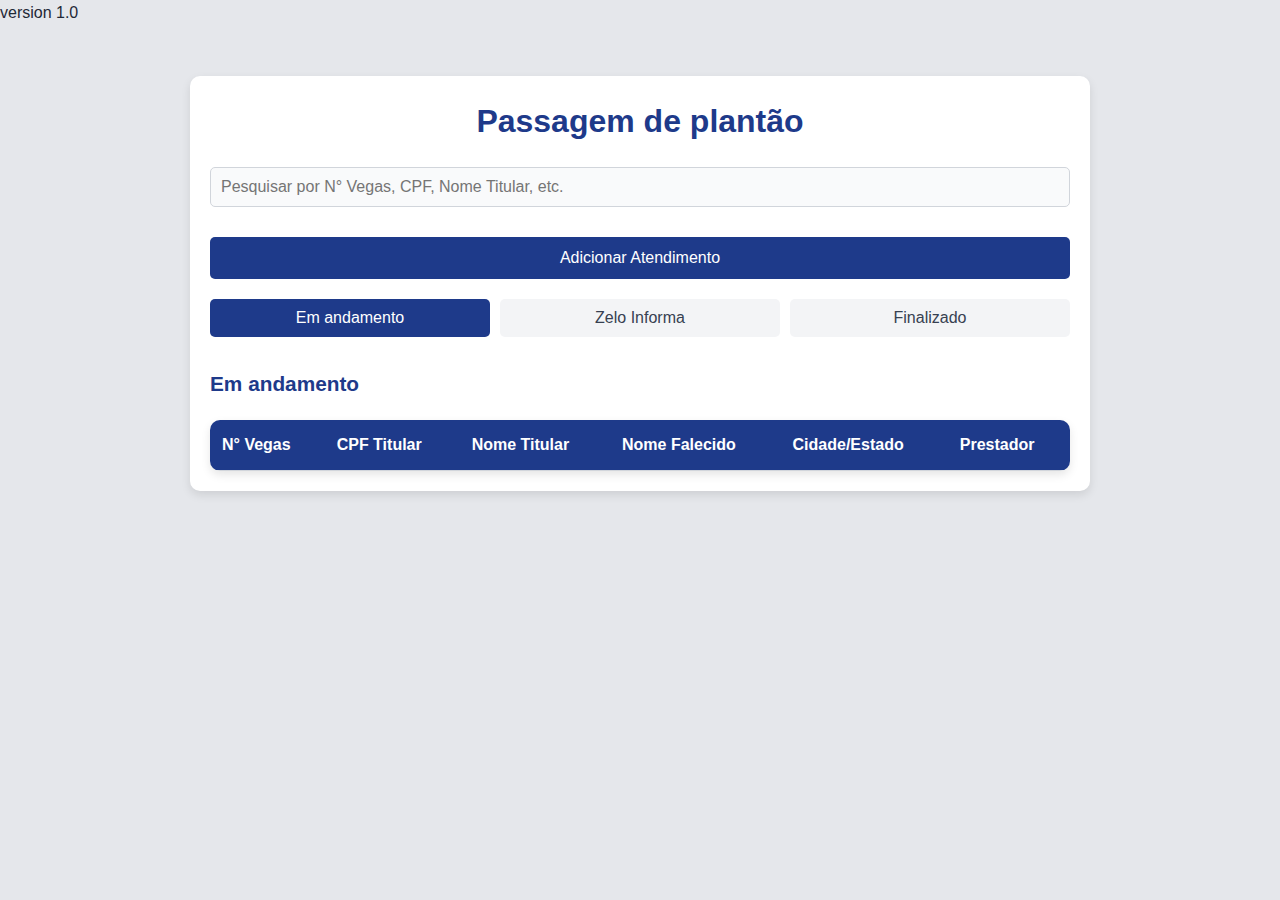
==== index.html @ 7480d8e6 "Add files via upload" ====
<!DOCTYPE html>
<html lang="pt-BR">
<head>
    <meta charset="UTF-8">
    <meta name="viewport" content="width=device-width, initial-scale=1.0">
    <title>ZELO UP</title>
    <link rel="stylesheet" href="styles.css">
    <link rel="icon" href="https://tse1.mm.bing.net/th/id/OIP.ejQZLejGCqdh-Z3VGnZ9AgHaEP?w=289&h=180&c=7&r=0&o=5&dpr=1.5&pid=1.7">
</head>
<body>
  version 1.0

    <div class="container">
      
        <h1>Passagem de plantão</h1>
        
        <!-- Campo de pesquisa -->
        <div class="campo-pesquisa">
            <input type="text" id="campoPesquisa" placeholder="Pesquisar por N° Vegas, CPF, Nome Titular, etc.">
        </div>

        <!-- Botão para abrir a modal -->
        <button id="abrirModal">Adicionar Atendimento</button>


        <!-- Abas -->
        <div class="abas">
            <button class="abaLink active" data-aba="emAndamento">Em andamento</button>
            <button class="abaLink" data-aba="zeloInforma">Zelo Informa</button>
            <button class="abaLink" data-aba="finalizado">Finalizado</button>
        </div>

        <!-- Conteúdo das abas -->
        <div id="emAndamento" class="abaConteudo active">
            <h2>Em andamento</h2>
            <table>
                <thead>
                    <tr>
                        <th>N° Vegas</th>
                        <th>CPF Titular</th>
                        <th>Nome Titular</th>
                        <th>Nome Falecido</th>
                        <th>Cidade/Estado</th>
                        <th>Prestador</th>
                    </tr>
                </thead>
                <tbody>
                    <!-- Dados serão inseridos aqui via JavaScript -->
                </tbody>
            </table>
        </div>

        <div id="zeloInforma" class="abaConteudo">
            <h2>Zelo Informa</h2>
            <table>
                <thead>
                    <tr>
                        <th>N° Vegas</th>
                        <th>CPF Titular</th>
                        <th>Nome Titular</th>
                        <th>Nome Falecido</th>
                        <th>Cidade/Estado</th>
                        <th>Prestador</th>
                    </tr>
                </thead>
                <tbody>
                    <!-- Dados serão inseridos aqui via JavaScript -->
                </tbody>
            </table>
        </div>

        <div id="finalizado" class="abaConteudo">
            <h2>Finalizado</h2>
            <table>
                <thead>
                    <tr>
                        <th>N° Vegas</th>
                        <th>CPF Titular</th>
                        <th>Nome Titular</th>
                        <th>Nome Falecido</th>
                        <th>Cidade/Estado</th>
                        <th>Prestador</th>
                    </tr>
                </thead>
                <tbody>
                    <!-- Dados serão inseridos aqui via JavaScript -->
                </tbody>
            </table>
        </div>

        <!-- Modal para adicionar atendimento -->
        <div id="modal" class="modal">
            <div class="modal-content">
                <span class="fecharModal">&times;</span>
                <h2>Adicionar Atendimento</h2>
                <form id="formAtendimento">
                    <label for="numeroVegas">N° Vegas:</label>
                    <input type="text" id="numeroVegas" name="numeroVegas" required>

                    <label for="cpfTitular">CPF Titular:</label>
                    <input type="text" id="cpfTitular" name="cpfTitular" required>

                    <label for="nomeTitular">Nome Titular:</label>
                    <input type="text" id="nomeTitular" name="nomeTitular" required>

                    <label for="nomeFalecido">Nome Falecido:</label>
                    <input type="text" id="nomeFalecido" name="nomeFalecido" required>

                    <label for="cidadeEstado">Cidade/Estado:</label>
                    <input type="text" id="cidadeEstado" name="cidadeEstado" required>

                    <label for="prestador">Prestador:</label>
                    <input type="text" id="prestador" name="prestador" required>

                    <label for="status">Status:</label>
                    <select id="status" name="status" required>
                        <option value="emAndamento">Em andamento</option>
                        <option value="zeloInforma">Zelo Informa</option>
                        <option value="finalizado">Finalizado</option>
                    </select>

                    <button type="submit">Salvar</button>
                </form>
            </div>
        </div>

        <!-- Modal de confirmação de salvamento -->
        <div id="modalConfirmacaoSalvar" class="modal">
            <div class="modal-content">
                <h2>Atendimento Salvo</h2>
                <p>O atendimento foi salvo com sucesso!</p>
                <button id="fecharConfirmacaoSalvar">Fechar</button>
            </div>
        </div>
    </div>

    <script src="script.js"></script>
</body>
</html>
---- styles.css ----
:root {
  --cor-primaria: #1E3A8A; /* Azul sofisticado */
  --cor-secundaria: #F59E0B; /* Laranja vibrante */
  --cor-terciaria: #F9FAFB; /* Branco suave */
}

/* Reset básico */
* {
    margin: 0;
    padding: 0;
    box-sizing: border-box;
}

body {
    margin: 0; /* Garantir que não há margens no body */
    padding: 0; /* Garantir que não há preenchimentos no body */
    font-family: 'Segoe UI', Tahoma, Geneva, Verdana, sans-serif;
    background-color: #E5E7EB;
    color: #1F2937;
    line-height: 1.6;
}


/* Estilo para o container principal */
.container {
    width: 90%;
    max-width: 1200px;
    margin: 0 auto; /* Margem superior e inferior zerada */
    padding: 20px;
    background-color: #FFFFFF;
    border-radius: 10px;
    box-shadow: 0 4px 10px rgba(0, 0, 0, 0.1);
}

h1 {
    text-align: center;
    color: var(--cor-primaria);
    margin-bottom: 20px;
    font-size: 2.5rem;
}

button {
    padding: 10px 20px;
    margin: 10px 0px;
    background-color: var(--cor-primaria);
    color: white;
    border: none;
    border-radius: 5px;
    cursor: pointer;
    transition: background-color 0.3s ease;
}

button:hover {
    background-color: #172554; /* Tom mais escuro do azul primário */
}

.campo-pesquisa {
    margin-bottom: 20px;
}

#campoPesquisa {
    width: 100%;
    padding: 10px;
    border: 1px solid #D1D5DB; /* Cinza suave */
    border-radius: 5px;
    font-size: 16px;
    background-color: var(--cor-terciaria);
    color: #374151;
    transition: border-color 0.3s ease;
}

#campoPesquisa:focus {
    border-color: var(--cor-primaria);
    outline: none;
    box-shadow: 0 0 5px rgba(30, 58, 138, 0.5);
}

.abas {
    display: flex;
    gap: 10px;
    margin-bottom: 20px;
}

.abaLink {
    padding: 10px 20px;
    background-color: #F3F4F6;
    color: #374151;
    border: none;
    border-radius: 5px;
    cursor: pointer;
    transition: background-color 0.3s ease, color 0.3s ease;
}

.abaLink.active {
    background-color: var(--cor-primaria);
    color: white;
}

.abaLink:hover {
    background-color: #1C3B7C; /* Azul mais escuro */
    color: white;
}

.abaConteudo {
    display: none;
}

.abaConteudo.active {
    display: block;
}

table {
    width: 100%;
    border-collapse: collapse;
    margin-top: 20px;
    background-color: var(--cor-terciaria);
    border-radius: 10px;
    overflow: hidden;
    box-shadow: 0 4px 10px rgba(0, 0, 0, 0.1);
}

th, td {
    padding: 12px;
    text-align: left;
    border-bottom: 1px solid #D1D5DB;
}

th {
    background-color: var(--cor-primaria);
    color: white;
}

tr:hover {
    background-color: #F1F5F9;
}

.modal {
    display: none;
    position: fixed;
    top: 0;
    left: 0;
    width: 100%;
    height: 100%;
    background-color: rgba(0, 0, 0, 0.5);
    justify-content: center;
    align-items: center;
}

.modal-content {
    background-color: #FFFFFF;
    padding: 20px;
    border-radius: 10px;
    width: 90%;
    max-width: 500px;
    box-shadow: 0 4px 10px rgba(0, 0, 0, 0.2);
    position: relative;
}

.fecharModal {
    position: absolute;
    top: 10px;
    right: 10px;
    font-size: 24px;
    cursor: pointer;
    color: #374151;
    transition: color 0.3s ease;
}

.fecharModal:hover {
    color: var(--cor-primaria);
}

form label {
    font-weight: bold;
    display: block;
    margin-top: 10px;
    color: #374151;
}

form input, form select, form textarea {
    width: 100%;
    padding: 8px;
    border: 1px solid #D1D5DB;
    border-radius: 5px;
    margin-top: 5px;
    background-color: var(--cor-terciaria);
    color: #374151;
    transition: border-color 0.3s ease;
}

form input:focus, form select:focus, form textarea:focus {
    border-color: var(--cor-primaria);
    outline: none;
}

form button {
    width: 100%;
    padding: 10px;
    background-color: var(--cor-primaria);
    color: white;
    border: none;
    border-radius: 5px;
    cursor: pointer;
    margin-top: 20px;
    transition: background-color 0.3s ease;
}

form button:hover {
    background-color: #172554;
}

/* Responsividade */
@media (max-width: 768px) {
    .abas {
        flex-direction: column;
    }

    .abaLink {
        width: 100%;
    }

    .modal-content {
        width: 95%;
    }
}

/* Estilo para checklist */
#checklist input[type="checkbox"] {
    margin-right: 10px;
    width: 18px;
    height: 18px;
    cursor: pointer;
    accent-color: var(--cor-primaria);
}
:root {
  --cor-primaria: #1E3A8A; /* Azul sofisticado */
  --cor-secundaria: #F59E0B; /* Laranja vibrante */
  --cor-terciaria: #F9FAFB; /* Branco suave */
  --cor-perigo: #DC3545; /* Vermelho para ações perigosas */
  --cor-sucesso: #16A34A; /* Verde para confirmações */
}

/* Reset básico */
* {
    margin: 0;
    padding: 0;
    box-sizing: border-box;
}

body {
    font-family: 'Segoe UI', Tahoma, Geneva, Verdana, sans-serif;
    background-color: #E5E7EB; /* Cinza claro elegante */
    color: #1F2937; /* Cinza escuro para melhor leitura */
    line-height: 1.6;
}

.container {
    width: 90%;
    max-width: 900px;
    margin: 50px auto;
    padding: 20px;
    background-color: #FFFFFF; /* Fundo branco puro */
    border-radius: 10px;
    box-shadow: 0 4px 10px rgba(0, 0, 0, 0.1);
    position: relative;
}

/* Botão de fechar */
.fecharDetalhescontainer {
    display: flex;
    justify-content: flex-end;
}

.fecharDetalhes {
    font-size: 24px;
    cursor: pointer;
    color: #374151;
    transition: color 0.3s ease;
}

.fecharDetalhes:hover {
    color: var(--cor-primaria);
}

h1 {
    text-align: center;
    color: var(--cor-primaria);
    margin-bottom: 20px;
    font-size: 2rem;
}

/* Estilo dos inputs e selects */
form label {
    font-weight: bold;
    display: block;
    margin-top: 10px;
    color: #374151;
}

form input, form select, form textarea {
    width: 100%;
    padding: 10px;
    border: 1px solid #D1D5DB;
    border-radius: 5px;
    margin-top: 5px;
    background-color: var(--cor-terciaria);
    color: #374151;
    transition: border-color 0.3s ease;
}

form input:focus, form select:focus, form textarea:focus {
    border-color: var(--cor-primaria);
    outline: none;
    box-shadow: 0 0 5px rgba(30, 58, 138, 0.5);
}

/* Área de checklist e observações */
.checklist-observacoes-container {
    display: flex;
    gap: 20px;
    margin-top: 20px;
    flex-wrap: wrap;
}

.checklist-observacoes-container > div {
    flex: 1;
    min-width: 280px;
}

h2 {
    color: var(--cor-primaria);
    font-size: 1.3rem;
    margin-bottom: 10px;
}

/* Checklist */
#checklist {
    list-style: none;
    padding: 0;
    display: grid;
    grid-template-columns: auto auto;
    justify-content: space-bettewen
}

#checklist li {
    display: flex;
    align-items: center;
    gap: 10px;
    margin-bottom: 8px;
}

#checklist input[type="checkbox"] {
    width: 18px;
    height: 18px;
    cursor: pointer;
    accent-color: var(--cor-primaria);
}

/* Observações */
.observacoes-container textarea {
    width: 100%;
    padding: 10px;
    border: 1px solid #D1D5DB;
    border-radius: 5px;
    resize: none;
}

#listaObservacoes {
    list-style: none;
    padding: 0;
    margin-top: 10px;
}

#listaObservacoes li {
    background: #F3F4F6;
    padding: 10px;
    margin-top: 5px;
    border-radius: 5px;
    font-size: 14px;
}

/* Botões */
button {
    padding: 12px;
    width: 100%;
    border: none;
    border-radius: 5px;
    cursor: pointer;
    font-size: 16px;
    transition: background-color 0.3s ease;
}

button[type="submit"] {
    background-color: var(--cor-primaria);
    color: white;
}

button[type="submit"]:hover {
    background-color: #172554;
}

#adicionarObservacao {
    background-color: var(--cor-secundaria);
    color: white;
    margin-top: 10px;
}

#adicionarObservacao:hover {
    background-color: #d97706;
}

#deletarAtendimento {
    background-color: var(--cor-perigo);
    color: white;
    margin-top: 20px;
}

#deletarAtendimento:hover {
    background-color: #b02a37;
}

/* Modal de confirmação */
.modal {
    display: none;
    position: fixed;
    top: 0;
    left: 0;
    width: 100%;
    height: 100%;
    background-color: rgba(0, 0, 0, 0.5);
    justify-content: center;
    align-items: center;
}

.modal-content {
    background-color: #FFFFFF;
    padding: 20px;
    border-radius: 10px;
    width: 90%;
    max-width: 400px;
    box-shadow: 0 4px 10px rgba(0, 0, 0, 0.2);
    text-align: center;
}

.modal-content h2 {
    color: var(--cor-perigo);
    margin-bottom: 10px;
}

.modal-content p {
    margin-bottom: 20px;
}

#confirmarDelecao {
    background-color: var(--cor-perigo);
    color: white;
}

#confirmarDelecao:hover {
    background-color: #b02a37;
}

#cancelarDelecao {
    background-color: var(--cor-sucesso);
    color: white;
    margin-top: 10px;
}

#cancelarDelecao:hover {
    background-color: #15803D;
}

/* Responsividade */
@media (max-width: 768px) {
    .checklist-observacoes-container {
        flex-direction: column;
    }

    .modal-content {
        width: 95%;
    }
}
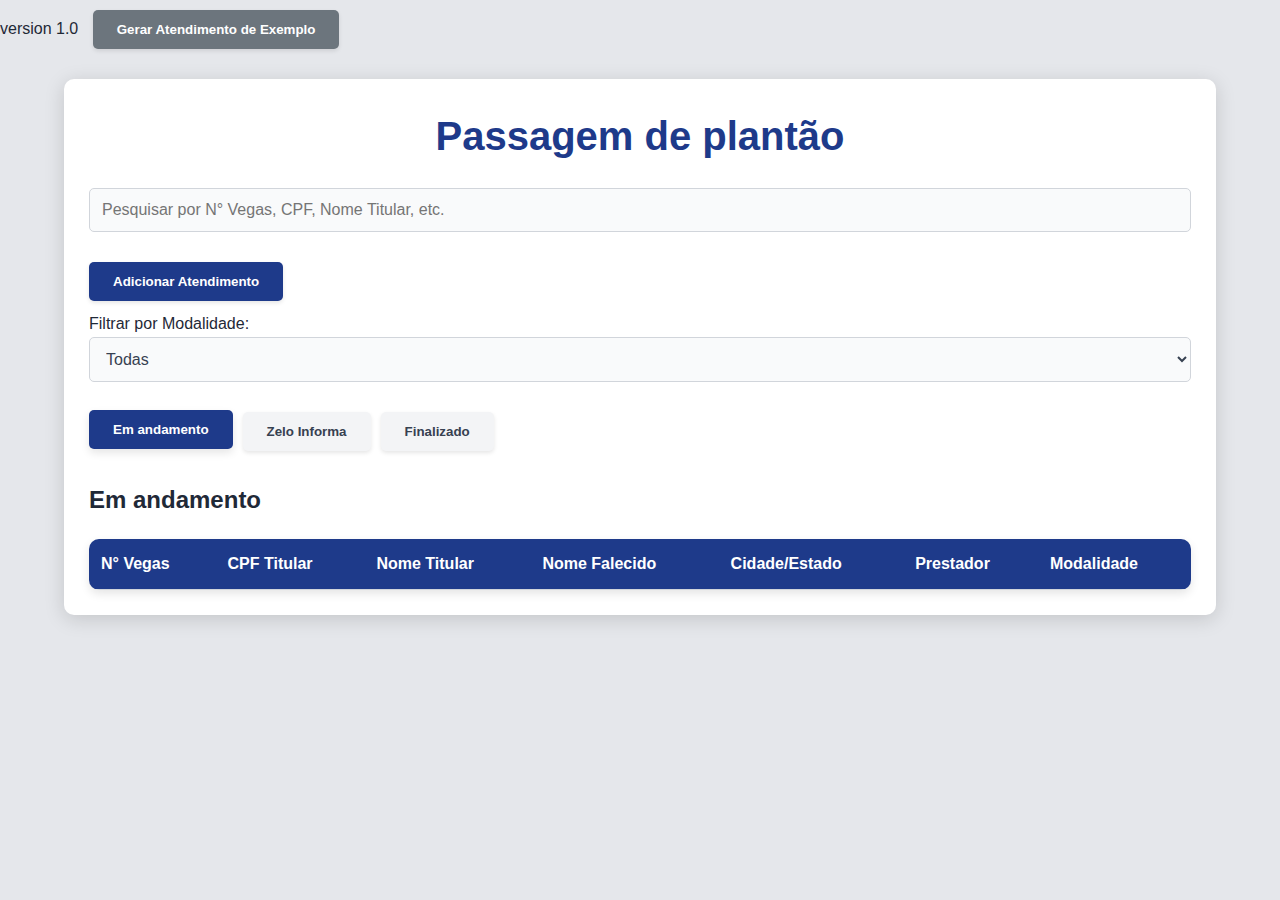
==== commit 0ead4b50: "Add files via upload" ====
--- a/index.html
+++ b/index.html
@@ -9,10 +9,12 @@
 </head>
 <body>
   version 1.0
+   <button id="gerarAtendimentoExemplo">Gerar Atendimento de Exemplo</button>
 
     <div class="container">
       
         <h1>Passagem de plantão</h1>
+        
         
         <!-- Campo de pesquisa -->
         <div class="campo-pesquisa">
@@ -21,6 +23,17 @@
 
         <!-- Botão para abrir a modal -->
         <button id="abrirModal">Adicionar Atendimento</button>
+                    <!-- Campo de filtro por modalidade -->
+<div class="campo-filtro">
+  <label for="filtroModalidade">Filtrar por Modalidade:</label>
+  <select id="filtroModalidade">
+    <option value="todas">Todas</option>
+    <option value="MAWDY">MAWDY</option>
+    <option value="PET">PET</option>
+    <option value="B2C">B2C</option>
+    <option value="B2B">B2B</option>
+  </select>
+</div>
 
 
         <!-- Abas -->
@@ -33,6 +46,7 @@
         <!-- Conteúdo das abas -->
         <div id="emAndamento" class="abaConteudo active">
             <h2>Em andamento</h2>
+
             <table>
                 <thead>
                     <tr>
@@ -42,6 +56,7 @@
                         <th>Nome Falecido</th>
                         <th>Cidade/Estado</th>
                         <th>Prestador</th>
+                        <th>Modalidade</th>
                     </tr>
                 </thead>
                 <tbody>
@@ -61,6 +76,7 @@
                         <th>Nome Falecido</th>
                         <th>Cidade/Estado</th>
                         <th>Prestador</th>
+                        <th>Modalidade</th>
                     </tr>
                 </thead>
                 <tbody>
@@ -80,6 +96,7 @@
                         <th>Nome Falecido</th>
                         <th>Cidade/Estado</th>
                         <th>Prestador</th>
+                        <th>Modalidade</th>
                     </tr>
                 </thead>
                 <tbody>
@@ -112,11 +129,20 @@
                     <label for="prestador">Prestador:</label>
                     <input type="text" id="prestador" name="prestador" required>
 
+                    <label for="modalidade">Modalidade:</label>
+                    <select id="modalidade" name="modalidade" required>
+                        <option value="MAWDY">MAWDY</option>
+                        <option value="PET">PET</option>
+                        <option value="B2C">B2C</option>
+                        <option value="B2B">B2B</option>
+                    </select>
+
                     <label for="status">Status:</label>
                     <select id="status" name="status" required>
                         <option value="emAndamento">Em andamento</option>
                         <option value="zeloInforma">Zelo Informa</option>
                         <option value="finalizado">Finalizado</option>
+                        <option value="cancelado">Cancelado</option>
                     </select>
 
                     <button type="submit">Salvar</button>
@@ -136,4 +162,4 @@
 
     <script src="script.js"></script>
 </body>
-</html>
+</html>--- a/styles.css
+++ b/styles.css
@@ -1,7 +1,20 @@
+
+#gerarAtendimentoExemplo {
+    background-color: #6c757d;
+    color: white;
+    margin-left: 10px;
+}
+
+#gerarAtendimentoExemplo:hover {
+    background-color: #5a6268;
+}
+
 :root {
   --cor-primaria: #1E3A8A; /* Azul sofisticado */
   --cor-secundaria: #F59E0B; /* Laranja vibrante */
   --cor-terciaria: #F9FAFB; /* Branco suave */
+  --cor-perigo: #DC3545; /* Vermelho para ações perigosas */
+  --cor-sucesso: #16A34A; /* Verde para confirmações */
 }
 
 /* Reset básico */
@@ -12,24 +25,29 @@
 }
 
 body {
-    margin: 0; /* Garantir que não há margens no body */
-    padding: 0; /* Garantir que não há preenchimentos no body */
+    margin: 0;
+    padding: 0;
     font-family: 'Segoe UI', Tahoma, Geneva, Verdana, sans-serif;
     background-color: #E5E7EB;
     color: #1F2937;
     line-height: 1.6;
 }
 
-
 /* Estilo para o container principal */
 .container {
     width: 90%;
     max-width: 1200px;
-    margin: 0 auto; /* Margem superior e inferior zerada */
-    padding: 20px;
+    margin: 20px auto;
+    padding: 25px;
     background-color: #FFFFFF;
     border-radius: 10px;
-    box-shadow: 0 4px 10px rgba(0, 0, 0, 0.1);
+    box-shadow: 0 4px 20px rgba(0, 0, 0, 0.15);
+    animation: fadeIn 0.5s ease-out;
+}
+
+@keyframes fadeIn {
+    from { opacity: 0; transform: translateY(-10px); }
+    to { opacity: 1; transform: translateY(0); }
 }
 
 h1 {
@@ -40,18 +58,27 @@
 }
 
 button {
-    padding: 10px 20px;
+    padding: 12px 24px;
     margin: 10px 0px;
     background-color: var(--cor-primaria);
     color: white;
     border: none;
     border-radius: 5px;
     cursor: pointer;
-    transition: background-color 0.3s ease;
+    transition: all 0.3s cubic-bezier(0.25, 0.8, 0.25, 1);
+    font-weight: 600;
+    box-shadow: 0 2px 4px rgba(0, 0, 0, 0.1);
 }
 
 button:hover {
-    background-color: #172554; /* Tom mais escuro do azul primário */
+    background-color: #172554;
+    transform: translateY(-2px);
+    box-shadow: 0 4px 8px rgba(0, 0, 0, 0.2);
+}
+
+button:active {
+    transform: translateY(0);
+    box-shadow: 0 2px 4px rgba(0, 0, 0, 0.1);
 }
 
 .campo-pesquisa {
@@ -60,19 +87,20 @@
 
 #campoPesquisa {
     width: 100%;
-    padding: 10px;
-    border: 1px solid #D1D5DB; /* Cinza suave */
+    padding: 12px;
+    border: 1px solid #D1D5DB;
     border-radius: 5px;
     font-size: 16px;
     background-color: var(--cor-terciaria);
     color: #374151;
-    transition: border-color 0.3s ease;
+    transition: all 0.3s ease;
 }
 
 #campoPesquisa:focus {
     border-color: var(--cor-primaria);
     outline: none;
-    box-shadow: 0 0 5px rgba(30, 58, 138, 0.5);
+    box-shadow: 0 0 0 3px rgba(30, 58, 138, 0.2);
+    transform: scale(1.01);
 }
 
 .abas {
@@ -82,27 +110,32 @@
 }
 
 .abaLink {
-    padding: 10px 20px;
+    padding: 12px 24px;
     background-color: #F3F4F6;
     color: #374151;
     border: none;
     border-radius: 5px;
     cursor: pointer;
-    transition: background-color 0.3s ease, color 0.3s ease;
+    transition: all 0.3s cubic-bezier(0.25, 0.8, 0.25, 1);
+    font-weight: 600;
 }
 
 .abaLink.active {
     background-color: var(--cor-primaria);
     color: white;
+    transform: translateY(-2px);
+    box-shadow: 0 4px 8px rgba(0, 0, 0, 0.1);
 }
 
 .abaLink:hover {
-    background-color: #1C3B7C; /* Azul mais escuro */
+    background-color: #1C3B7C;
     color: white;
+    transform: translateY(-2px);
 }
 
 .abaConteudo {
     display: none;
+    animation: fadeIn 0.5s ease-out;
 }
 
 .abaConteudo.active {
@@ -117,21 +150,31 @@
     border-radius: 10px;
     overflow: hidden;
     box-shadow: 0 4px 10px rgba(0, 0, 0, 0.1);
+    transition: all 0.3s ease;
 }
 
 th, td {
     padding: 12px;
     text-align: left;
     border-bottom: 1px solid #D1D5DB;
+    transition: background-color 0.2s ease;
 }
 
 th {
     background-color: var(--cor-primaria);
     color: white;
+    position: sticky;
+    top: 0;
+}
+
+tr {
+    transition: all 0.2s ease;
 }
 
 tr:hover {
     background-color: #F1F5F9;
+    transform: scale(1.01);
+    box-shadow: 0 2px 8px rgba(0, 0, 0, 0.1);
 }
 
 .modal {
@@ -144,339 +187,365 @@
     background-color: rgba(0, 0, 0, 0.5);
     justify-content: center;
     align-items: center;
+    z-index: 1000;
+    animation: fadeIn 0.3s ease-out;
 }
 
 .modal-content {
     background-color: #FFFFFF;
-    padding: 20px;
+    padding: 25px;
     border-radius: 10px;
     width: 90%;
     max-width: 500px;
-    box-shadow: 0 4px 10px rgba(0, 0, 0, 0.2);
+    box-shadow: 0 5px 15px rgba(0, 0, 0, 0.3);
     position: relative;
+    animation: modalSlideIn 0.3s ease-out;
+}
+
+@keyframes modalSlideIn {
+    from { opacity: 0; transform: translateY(-20px); }
+    to { opacity: 1; transform: translateY(0); }
 }
 
 .fecharModal {
     position: absolute;
-    top: 10px;
-    right: 10px;
-    font-size: 24px;
+    top: 15px;
+    right: 15px;
+    font-size: 28px;
     cursor: pointer;
     color: #374151;
-    transition: color 0.3s ease;
+    transition: all 0.3s ease;
 }
 
 .fecharModal:hover {
     color: var(--cor-primaria);
+    transform: rotate(90deg);
 }
 
 form label {
     font-weight: bold;
     display: block;
-    margin-top: 10px;
+    margin-top: 15px;
     color: #374151;
+    transition: all 0.2s ease;
 }
 
 form input, form select, form textarea {
     width: 100%;
-    padding: 8px;
+    padding: 12px;
     border: 1px solid #D1D5DB;
     border-radius: 5px;
-    margin-top: 5px;
+    margin-top: 8px;
     background-color: var(--cor-terciaria);
     color: #374151;
-    transition: border-color 0.3s ease;
+    transition: all 0.3s ease;
 }
 
 form input:focus, form select:focus, form textarea:focus {
     border-color: var(--cor-primaria);
     outline: none;
+    box-shadow: 0 0 0 3px rgba(30, 58, 138, 0.2);
+    transform: scale(1.01);
 }
 
 form button {
     width: 100%;
-    padding: 10px;
+    padding: 12px;
     background-color: var(--cor-primaria);
     color: white;
     border: none;
     border-radius: 5px;
     cursor: pointer;
     margin-top: 20px;
-    transition: background-color 0.3s ease;
+    transition: all 0.3s cubic-bezier(0.25, 0.8, 0.25, 1);
 }
 
 form button:hover {
     background-color: #172554;
-}
-
-/* Responsividade */
-@media (max-width: 768px) {
-    .abas {
-        flex-direction: column;
-    }
-
-    .abaLink {
-        width: 100%;
-    }
-
-    .modal-content {
-        width: 95%;
-    }
+    transform: translateY(-2px);
 }
 
 /* Estilo para checklist */
-#checklist input[type="checkbox"] {
-    margin-right: 10px;
-    width: 18px;
-    height: 18px;
-    cursor: pointer;
-    accent-color: var(--cor-primaria);
-}
-:root {
-  --cor-primaria: #1E3A8A; /* Azul sofisticado */
-  --cor-secundaria: #F59E0B; /* Laranja vibrante */
-  --cor-terciaria: #F9FAFB; /* Branco suave */
-  --cor-perigo: #DC3545; /* Vermelho para ações perigosas */
-  --cor-sucesso: #16A34A; /* Verde para confirmações */
-}
-
-/* Reset básico */
-* {
-    margin: 0;
-    padding: 0;
-    box-sizing: border-box;
-}
-
-body {
-    font-family: 'Segoe UI', Tahoma, Geneva, Verdana, sans-serif;
-    background-color: #E5E7EB; /* Cinza claro elegante */
-    color: #1F2937; /* Cinza escuro para melhor leitura */
-    line-height: 1.6;
-}
-
-.container {
-    width: 90%;
-    max-width: 900px;
-    margin: 50px auto;
-    padding: 20px;
-    background-color: #FFFFFF; /* Fundo branco puro */
-    border-radius: 10px;
-    box-shadow: 0 4px 10px rgba(0, 0, 0, 0.1);
-    position: relative;
-}
-
-/* Botão de fechar */
-.fecharDetalhescontainer {
-    display: flex;
-    justify-content: flex-end;
-}
-
-.fecharDetalhes {
-    font-size: 24px;
-    cursor: pointer;
-    color: #374151;
-    transition: color 0.3s ease;
-}
-
-.fecharDetalhes:hover {
-    color: var(--cor-primaria);
-}
-
-h1 {
-    text-align: center;
-    color: var(--cor-primaria);
-    margin-bottom: 20px;
-    font-size: 2rem;
-}
-
-/* Estilo dos inputs e selects */
-form label {
-    font-weight: bold;
-    display: block;
-    margin-top: 10px;
-    color: #374151;
-}
-
-form input, form select, form textarea {
-    width: 100%;
-    padding: 10px;
-    border: 1px solid #D1D5DB;
-    border-radius: 5px;
-    margin-top: 5px;
-    background-color: var(--cor-terciaria);
-    color: #374151;
-    transition: border-color 0.3s ease;
-}
-
-form input:focus, form select:focus, form textarea:focus {
-    border-color: var(--cor-primaria);
-    outline: none;
-    box-shadow: 0 0 5px rgba(30, 58, 138, 0.5);
-}
-
-/* Área de checklist e observações */
-.checklist-observacoes-container {
-    display: flex;
-    gap: 20px;
-    margin-top: 20px;
-    flex-wrap: wrap;
-}
-
-.checklist-observacoes-container > div {
-    flex: 1;
-    min-width: 280px;
-}
-
-h2 {
-    color: var(--cor-primaria);
-    font-size: 1.3rem;
-    margin-bottom: 10px;
-}
-
-/* Checklist */
 #checklist {
     list-style: none;
     padding: 0;
     display: grid;
     grid-template-columns: auto auto;
-    justify-content: space-bettewen
+    gap: 10px;
 }
 
 #checklist li {
     display: flex;
     align-items: center;
-    gap: 10px;
-    margin-bottom: 8px;
+    padding: 8px;
+    border-radius:5px;
+transition: all 0.2s ease;
+}
+
+#checklist li:hover {
+background-color: #F3F4F6;
+transform: translateX(5px);
 }
 
 #checklist input[type="checkbox"] {
-    width: 18px;
-    height: 18px;
-    cursor: pointer;
-    accent-color: var(--cor-primaria);
-}
-
-/* Observações */
+margin-right: 10px;
+width: 18px;
+height: 18px;
+cursor: pointer;
+accent-color: var(--cor-primaria);
+transition: transform 0.2s ease;
+}
+
+#checklist input[type="checkbox"]:hover {
+transform: scale(1.1);
+}
+
+/* Estilo para observações */
 .observacoes-container textarea {
-    width: 100%;
-    padding: 10px;
-    border: 1px solid #D1D5DB;
-    border-radius: 5px;
-    resize: none;
+width: 100%;
+padding: 12px;
+border: 1px solid #D1D5DB;
+border-radius: 5px;
+resize: none;
+transition: all 0.3s ease;
+}
+
+.observacoes-container textarea:focus {
+border-color: var(--cor-primaria);
+outline: none;
+box-shadow: 0 0 0 3px rgba(30, 58, 138, 0.2);
 }
 
 #listaObservacoes {
-    list-style: none;
-    padding: 0;
-    margin-top: 10px;
+list-style: none;
+padding: 0;
+margin-top: 10px;
 }
 
 #listaObservacoes li {
-    background: #F3F4F6;
-    padding: 10px;
-    margin-top: 5px;
-    border-radius: 5px;
-    font-size: 14px;
-}
-
-/* Botões */
-button {
-    padding: 12px;
-    width: 100%;
-    border: none;
-    border-radius: 5px;
-    cursor: pointer;
-    font-size: 16px;
-    transition: background-color 0.3s ease;
-}
-
-button[type="submit"] {
-    background-color: var(--cor-primaria);
-    color: white;
-}
-
-button[type="submit"]:hover {
-    background-color: #172554;
-}
-
+background: #F3F4F6;
+padding: 12px;
+margin-top: 8px;
+border-radius: 5px;
+font-size: 14px;
+transition: all 0.3s ease;
+animation: fadeIn 0.5s ease-out;
+}
+
+#listaObservacoes li:hover {
+background: #E5E7EB;
+transform: translateX(5px);
+}
+
+/* Botões específicos */
 #adicionarObservacao {
-    background-color: var(--cor-secundaria);
-    color: white;
-    margin-top: 10px;
+background-color: var(--cor-secundaria);
+color: white;
+margin-top: 10px;
 }
 
 #adicionarObservacao:hover {
-    background-color: #d97706;
+background-color: #D97706;
 }
 
 #deletarAtendimento {
-    background-color: var(--cor-perigo);
-    color: white;
-    margin-top: 20px;
+background-color: var(--cor-perigo);
+color: white;
 }
 
 #deletarAtendimento:hover {
-    background-color: #b02a37;
+background-color: #B91C1C;
 }
 
 /* Modal de confirmação */
-.modal {
-    display: none;
-    position: fixed;
-    top: 0;
-    left: 0;
-    width: 100%;
-    height: 100%;
-    background-color: rgba(0, 0, 0, 0.5);
-    justify-content: center;
-    align-items: center;
-}
-
-.modal-content {
-    background-color: #FFFFFF;
-    padding: 20px;
-    border-radius: 10px;
-    width: 90%;
-    max-width: 400px;
-    box-shadow: 0 4px 10px rgba(0, 0, 0, 0.2);
-    text-align: center;
-}
-
 .modal-content h2 {
-    color: var(--cor-perigo);
-    margin-bottom: 10px;
+color: var(--cor-perigo);
+margin-bottom: 15px;
+animation: fadeIn 0.5s ease-out;
 }
 
 .modal-content p {
-    margin-bottom: 20px;
+margin-bottom: 20px;
+animation: fadeIn 0.5s ease-out;
 }
 
 #confirmarDelecao {
-    background-color: var(--cor-perigo);
-    color: white;
+background-color: var(--cor-perigo);
+color: white;
 }
 
 #confirmarDelecao:hover {
-    background-color: #b02a37;
+background-color: #B91C1C;
 }
 
 #cancelarDelecao {
-    background-color: var(--cor-sucesso);
-    color: white;
-    margin-top: 10px;
+background-color: var(--cor-sucesso);
+color: white;
+margin-top: 10px;
 }
 
 #cancelarDelecao:hover {
-    background-color: #15803D;
+background-color: #15803D;
 }
 
 /* Responsividade */
 @media (max-width: 768px) {
-    .checklist-observacoes-container {
-        flex-direction: column;
-    }
-
-    .modal-content {
-        width: 95%;
-    }
-}
+.container {
+width: 95%;
+padding: 15px;
+}
+
+Copy
+h1 {
+    font-size: 2rem;
+}
+
+.abas {
+    flex-direction: column;
+}
+
+.abaLink {
+    width: 100%;
+}
+
+.modal-content {
+    width: 95%;
+}
+
+#checklist {
+    grid-template-columns: auto;
+}
+}
+
+/* Animações extras */
+@keyframes pulse {
+0% { transform: scale(1); }
+50% { transform: scale(1.05); }
+100% { transform: scale(1); }
+}
+
+.pulse-animation {
+animation: pulse 2s infinite;
+}
+
+/* Efeito de hover para cards */
+.card-effect {
+transition: all 0.3s cubic-bezier(0.25, 0.8, 0.25, 1);
+}
+
+.card-effect:hover {
+transform: translateY(-5px);
+box-shadow: 0 10px 20px rgba(0, 0, 0, 0.1);
+}
+
+/* Efeito de loading */
+.loading-spinner {
+border: 4px solid rgba(0, 0, 0, 0.1);
+border-radius: 50%;
+border-top: 4px solid var(--cor-primaria);
+width: 40px;
+height: 40px;
+animation: spin 1s linear infinite;
+margin: 20px auto;
+}
+
+@keyframes spin {
+0% { transform: rotate(0deg); }
+100% { transform: rotate(360deg); }
+}
+
+/* Transição para elementos que aparecem/disparecem */
+.fade-transition {
+transition: opacity 0.3s ease, transform 0.3s ease;
+}
+
+.fade-enter {
+opacity: 0;
+transform: translateY(10px);
+}
+
+.fade-enter-active {
+opacity: 1;
+transform: translateY(0);
+}
+
+.fade-exit {
+opacity: 1;
+transform: translateY(0);
+}
+
+.fade-exit-active {
+opacity: 0;
+transform: translateY(10px);
+}
+
+/* Efeito de hover para ícones */
+.icon-hover {
+transition: all 0.3s ease;
+}
+
+.icon-hover:hover {
+color: var(--cor-primaria);
+transform: scale(1.2);
+}
+
+/* Efeito de onda para botões */
+.ripple {
+position: relative;
+overflow: hidden;
+}
+
+.ripple:after {
+content: "";
+display: block;
+position: absolute;
+width: 100%;
+height: 100%;
+top: 0;
+left: 0;
+pointer-events: none;
+background-image: radial-gradient(circle, #fff 10%, transparent 10.01%);
+background-repeat: no-repeat;
+background-position: 50%;
+transform: scale(10, 10);
+opacity: 0;
+transition: transform .5s, opacity 1s;
+}
+
+.ripple:active:after {
+transform: scale(0, 0);
+opacity: 0.3;
+transition: 0s;
+}
+.campo-filtro {
+  margin-bottom: 20px;
+}
+
+#filtroModalidade {
+  width: 100%;
+  padding: 12px;
+  border: 1px solid #D1D5DB;
+  border-radius: 5px;
+  font-size: 16px;
+  background-color: var(--cor-terciaria);
+  color: #374151;
+  transition: all 0.3s ease;
+}
+
+#filtroModalidade:focus {
+  border-color: var(--cor-primaria);
+  outline: none;
+  box-shadow: 0 0 0 3px rgba(30, 58, 138, 0.2);
+  transform: scale(1.01);
+}
+.fecharDetalhescontainer{
+  font-size: 40px;
+  justify-content: right;
+  display: flex;
+  
+}
+.fecharDetalhes{
+  cursor: pointer;
+}
+  
+}
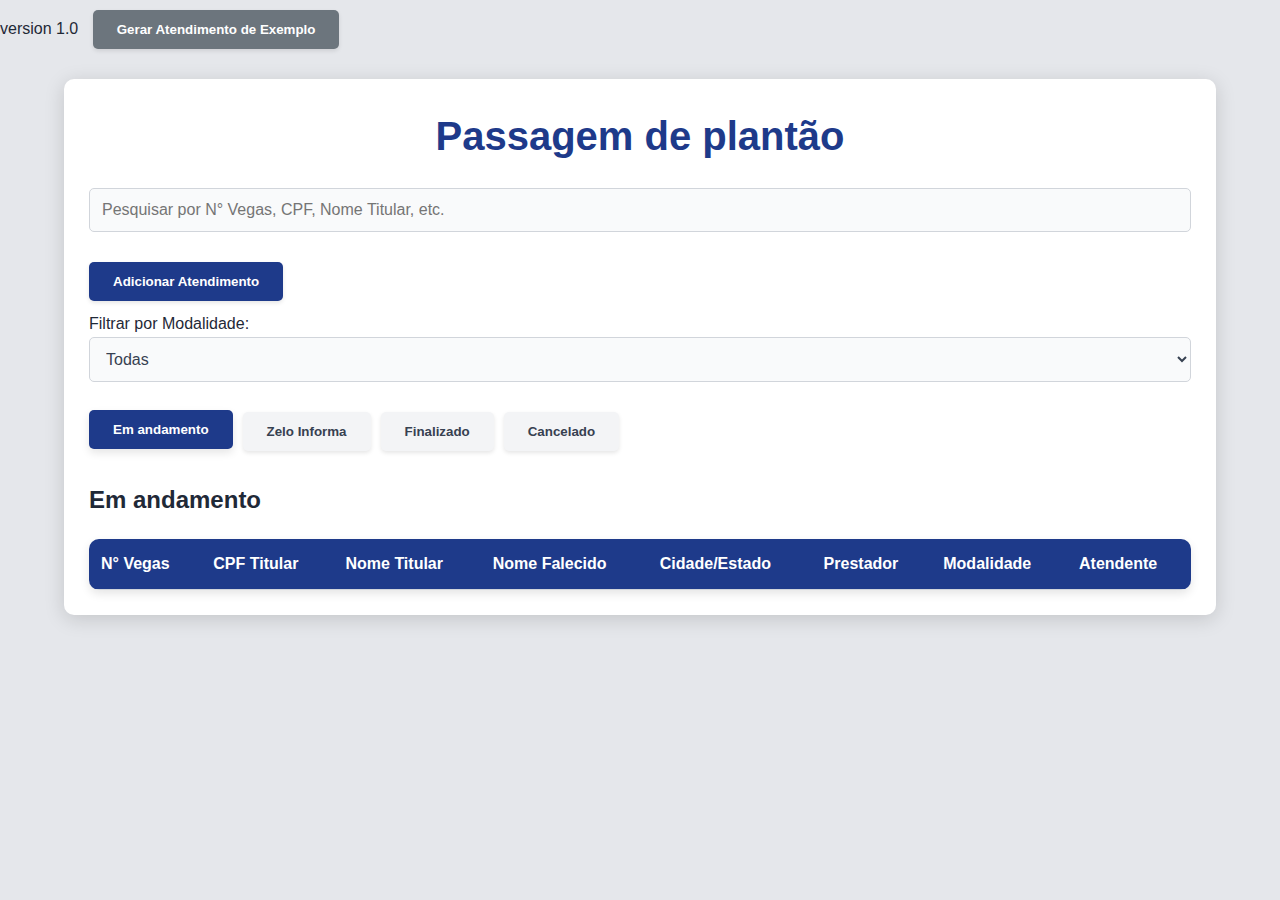
==== commit 8e6247cb: "Add files via upload" ====
--- a/index.html
+++ b/index.html
@@ -15,7 +15,6 @@
       
         <h1>Passagem de plantão</h1>
         
-        
         <!-- Campo de pesquisa -->
         <div class="campo-pesquisa">
             <input type="text" id="campoPesquisa" placeholder="Pesquisar por N° Vegas, CPF, Nome Titular, etc.">
@@ -23,30 +22,30 @@
 
         <!-- Botão para abrir a modal -->
         <button id="abrirModal">Adicionar Atendimento</button>
-                    <!-- Campo de filtro por modalidade -->
-<div class="campo-filtro">
-  <label for="filtroModalidade">Filtrar por Modalidade:</label>
-  <select id="filtroModalidade">
-    <option value="todas">Todas</option>
-    <option value="MAWDY">MAWDY</option>
-    <option value="PET">PET</option>
-    <option value="B2C">B2C</option>
-    <option value="B2B">B2B</option>
-  </select>
-</div>
-
+        
+        <!-- Campo de filtro por modalidade -->
+        <div class="campo-filtro">
+            <label for="filtroModalidade">Filtrar por Modalidade:</label>
+            <select id="filtroModalidade">
+                <option value="todas">Todas</option>
+                <option value="MAWDY">MAWDY</option>
+                <option value="PET">PET</option>
+                <option value="B2C">B2C</option>
+                <option value="B2B">B2B</option>
+            </select>
+        </div>
 
         <!-- Abas -->
         <div class="abas">
             <button class="abaLink active" data-aba="emAndamento">Em andamento</button>
             <button class="abaLink" data-aba="zeloInforma">Zelo Informa</button>
             <button class="abaLink" data-aba="finalizado">Finalizado</button>
+            <button class="abaLink" data-aba="cancelado">Cancelado</button>
         </div>
 
         <!-- Conteúdo das abas -->
         <div id="emAndamento" class="abaConteudo active">
             <h2>Em andamento</h2>
-
             <table>
                 <thead>
                     <tr>
@@ -57,6 +56,7 @@
                         <th>Cidade/Estado</th>
                         <th>Prestador</th>
                         <th>Modalidade</th>
+                        <th>Atendente</th>
                     </tr>
                 </thead>
                 <tbody>
@@ -77,6 +77,7 @@
                         <th>Cidade/Estado</th>
                         <th>Prestador</th>
                         <th>Modalidade</th>
+                        <th>Atendente</th>
                     </tr>
                 </thead>
                 <tbody>
@@ -97,6 +98,28 @@
                         <th>Cidade/Estado</th>
                         <th>Prestador</th>
                         <th>Modalidade</th>
+                        <th>Atendente</th>
+                    </tr>
+                </thead>
+                <tbody>
+                    <!-- Dados serão inseridos aqui via JavaScript -->
+                </tbody>
+            </table>
+        </div>
+
+        <div id="cancelado" class="abaConteudo">
+            <h2>Cancelado</h2>
+            <table>
+                <thead>
+                    <tr>
+                        <th>N° Vegas</th>
+                        <th>CPF Titular</th>
+                        <th>Nome Titular</th>
+                        <th>Nome Falecido</th>
+                        <th>Cidade/Estado</th>
+                        <th>Prestador</th>
+                        <th>Modalidade</th>
+                        <th>Atendente</th>
                     </tr>
                 </thead>
                 <tbody>
@@ -128,6 +151,9 @@
 
                     <label for="prestador">Prestador:</label>
                     <input type="text" id="prestador" name="prestador" required>
+
+                    <label for="atendente">Atendente:</label>
+                    <input type="text" id="atendente" name="atendente" required>
 
                     <label for="modalidade">Modalidade:</label>
                     <select id="modalidade" name="modalidade" required>
--- a/styles.css
+++ b/styles.css
@@ -548,4 +548,45 @@
   cursor: pointer;
 }
   
-}
+/* Adicione estas regras ao seu arquivo styles.css existente */
+
+/* Estilo para observações com atendente e data */
+#listaObservacoes li {
+    background: #F3F4F6;
+    padding: 12px;
+    margin-top: 8px;
+    border-radius: 5px;
+    font-size: 14px;
+    transition: all 0.3s ease;
+    animation: fadeIn 0.5s ease-out;
+    position: relative;
+}
+
+#listaObservacoes li::before {
+    content: attr(data-atendente);
+    display: block;
+    font-weight: bold;
+    color: var(--cor-primaria);
+    margin-bottom: 5px;
+}
+
+#listaObservacoes li::after {
+    content: attr(data-datahora);
+    display: block;
+    font-size: 12px;
+    color: #6B7280;
+    margin-top: 5px;
+    text-align: right;
+}
+
+.checklist-observacoes-container {
+    display: flex;
+    gap: 20px;
+    margin-top: 20px;
+}
+
+@media (max-width: 768px) {
+    .checklist-observacoes-container {
+        flex-direction: column;
+    }
+}
